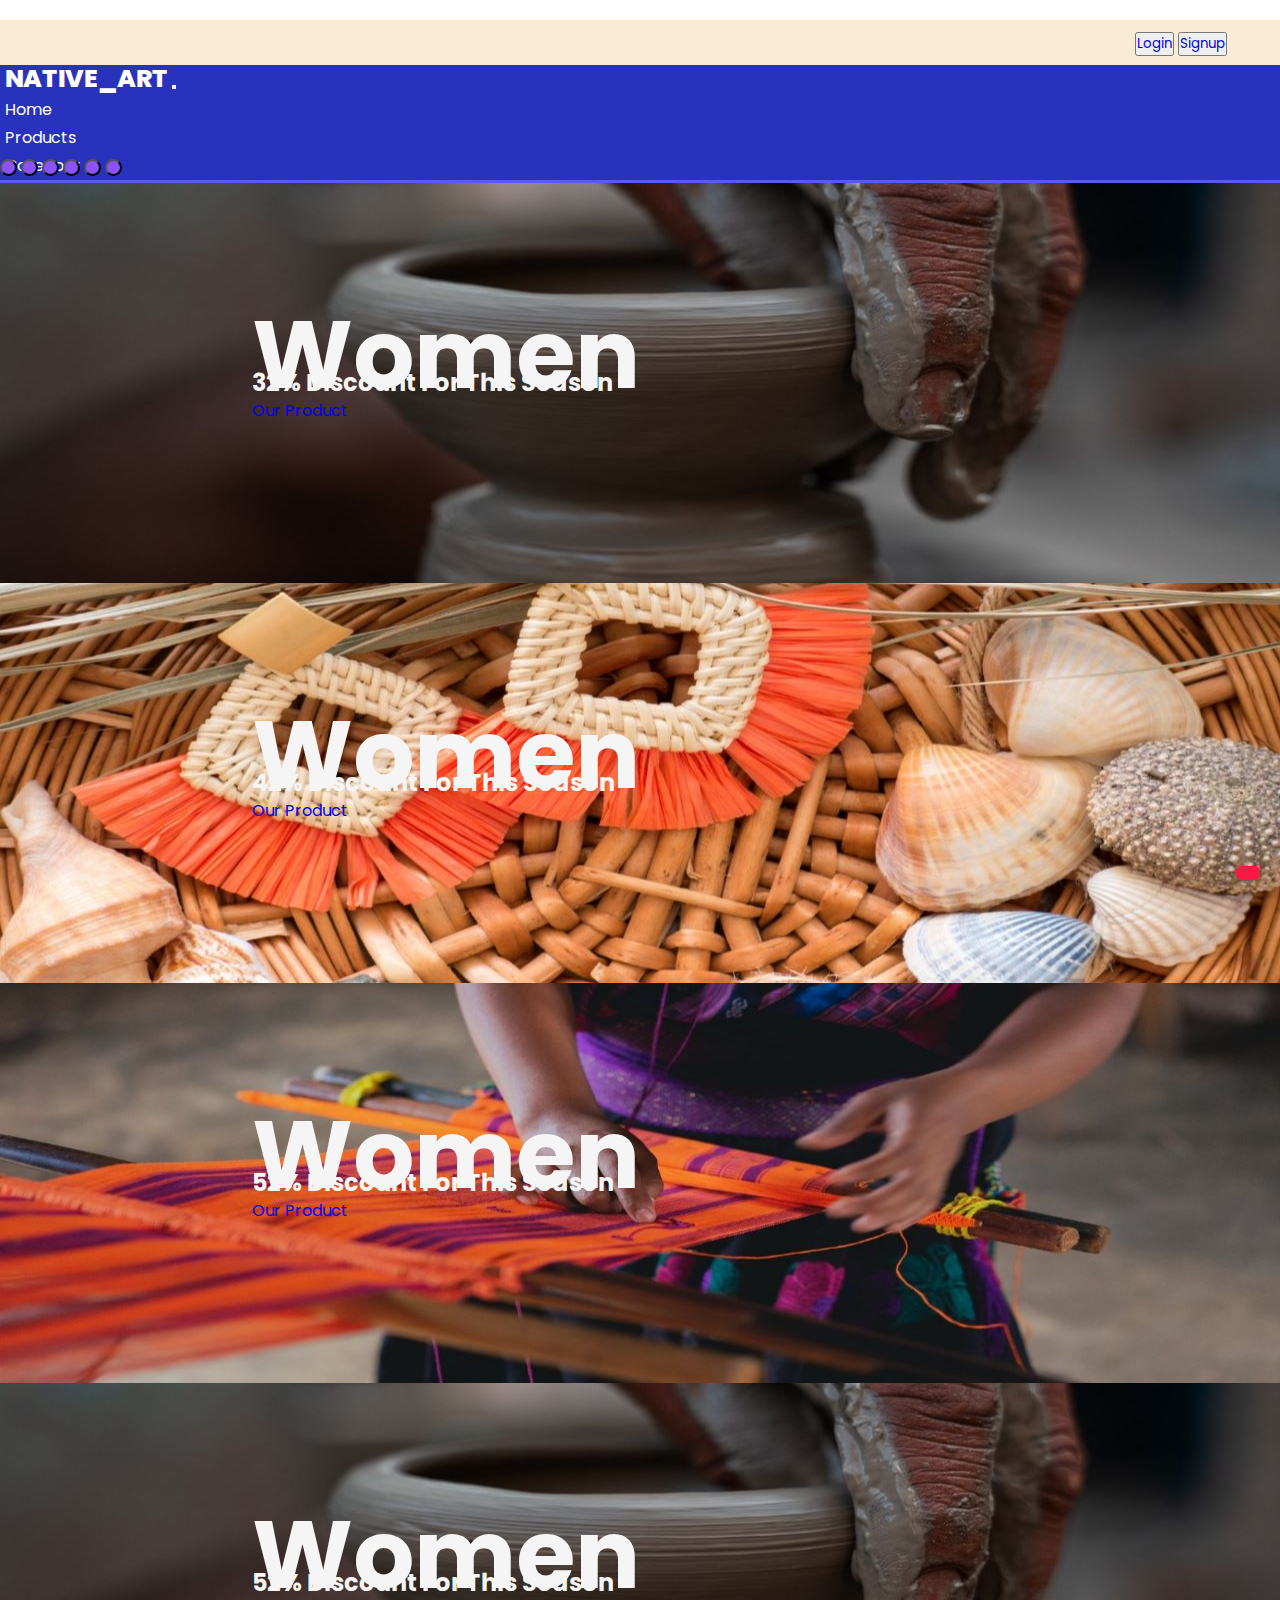
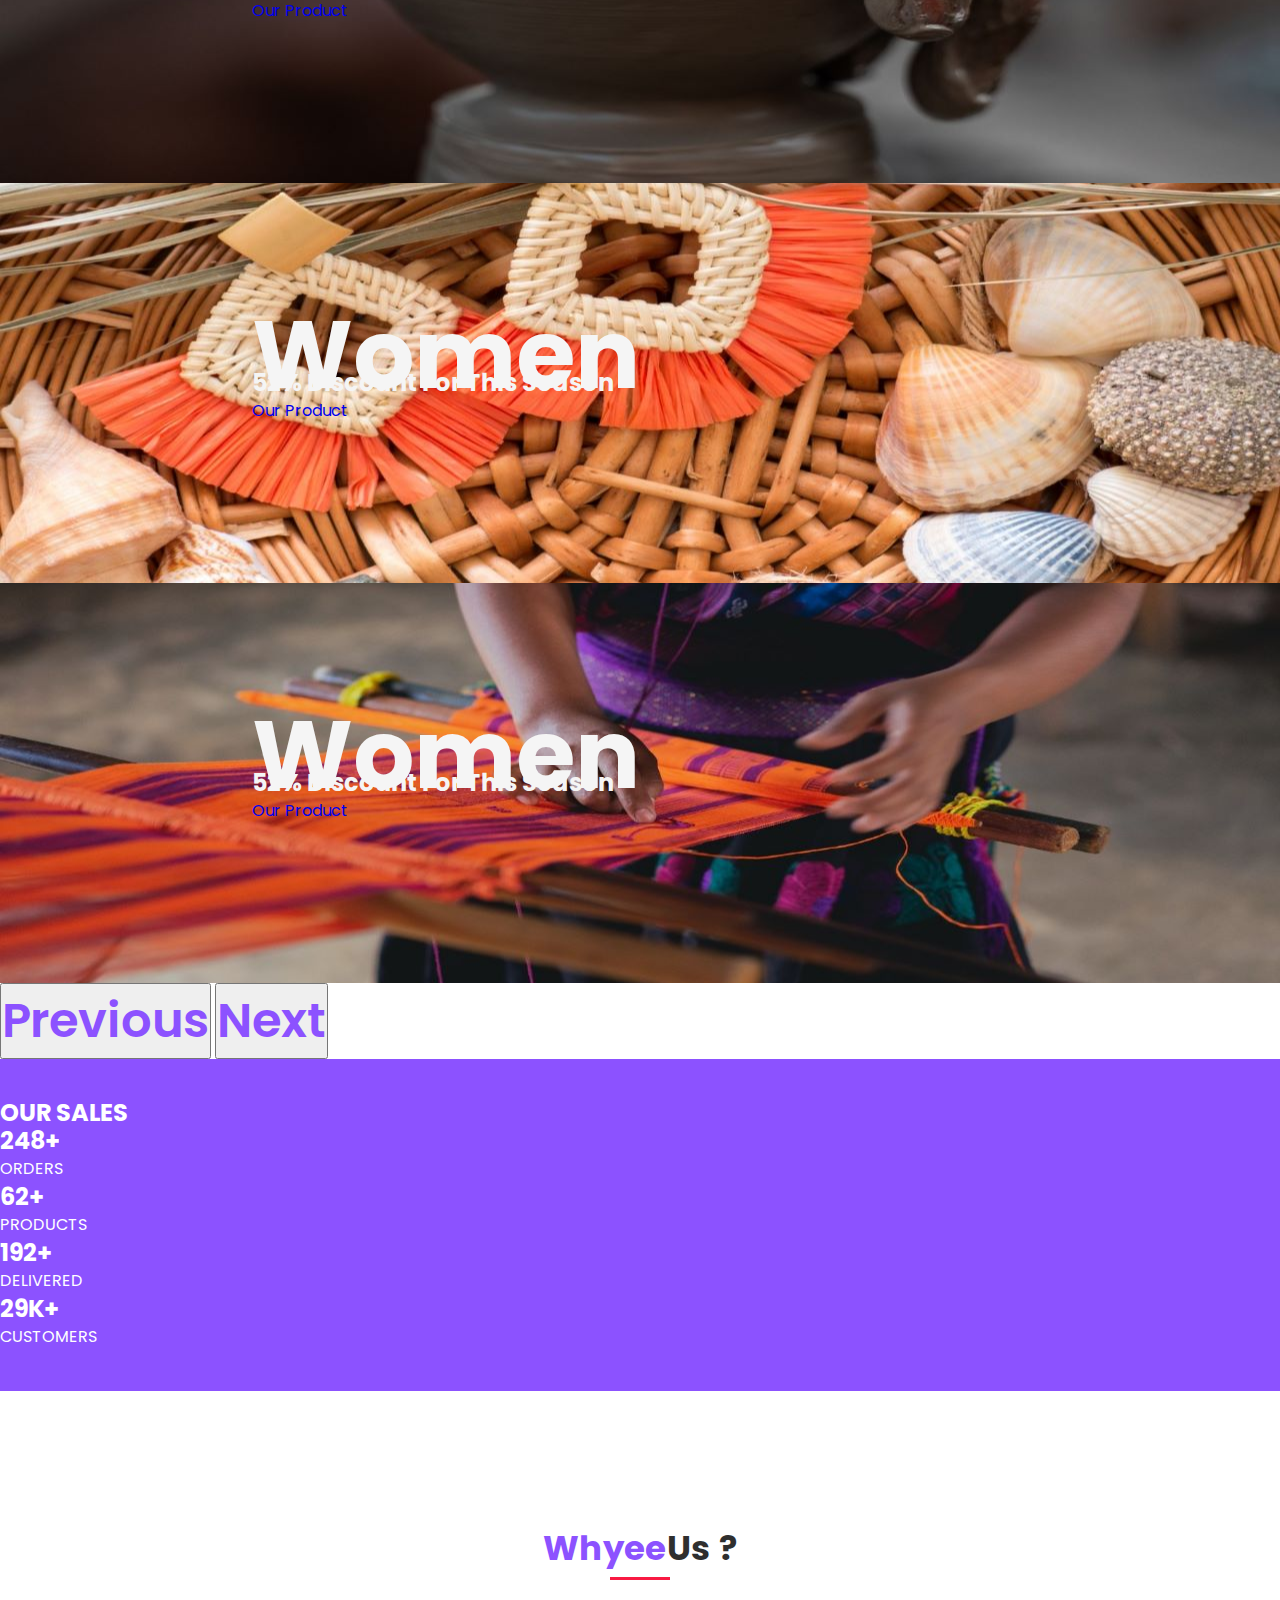
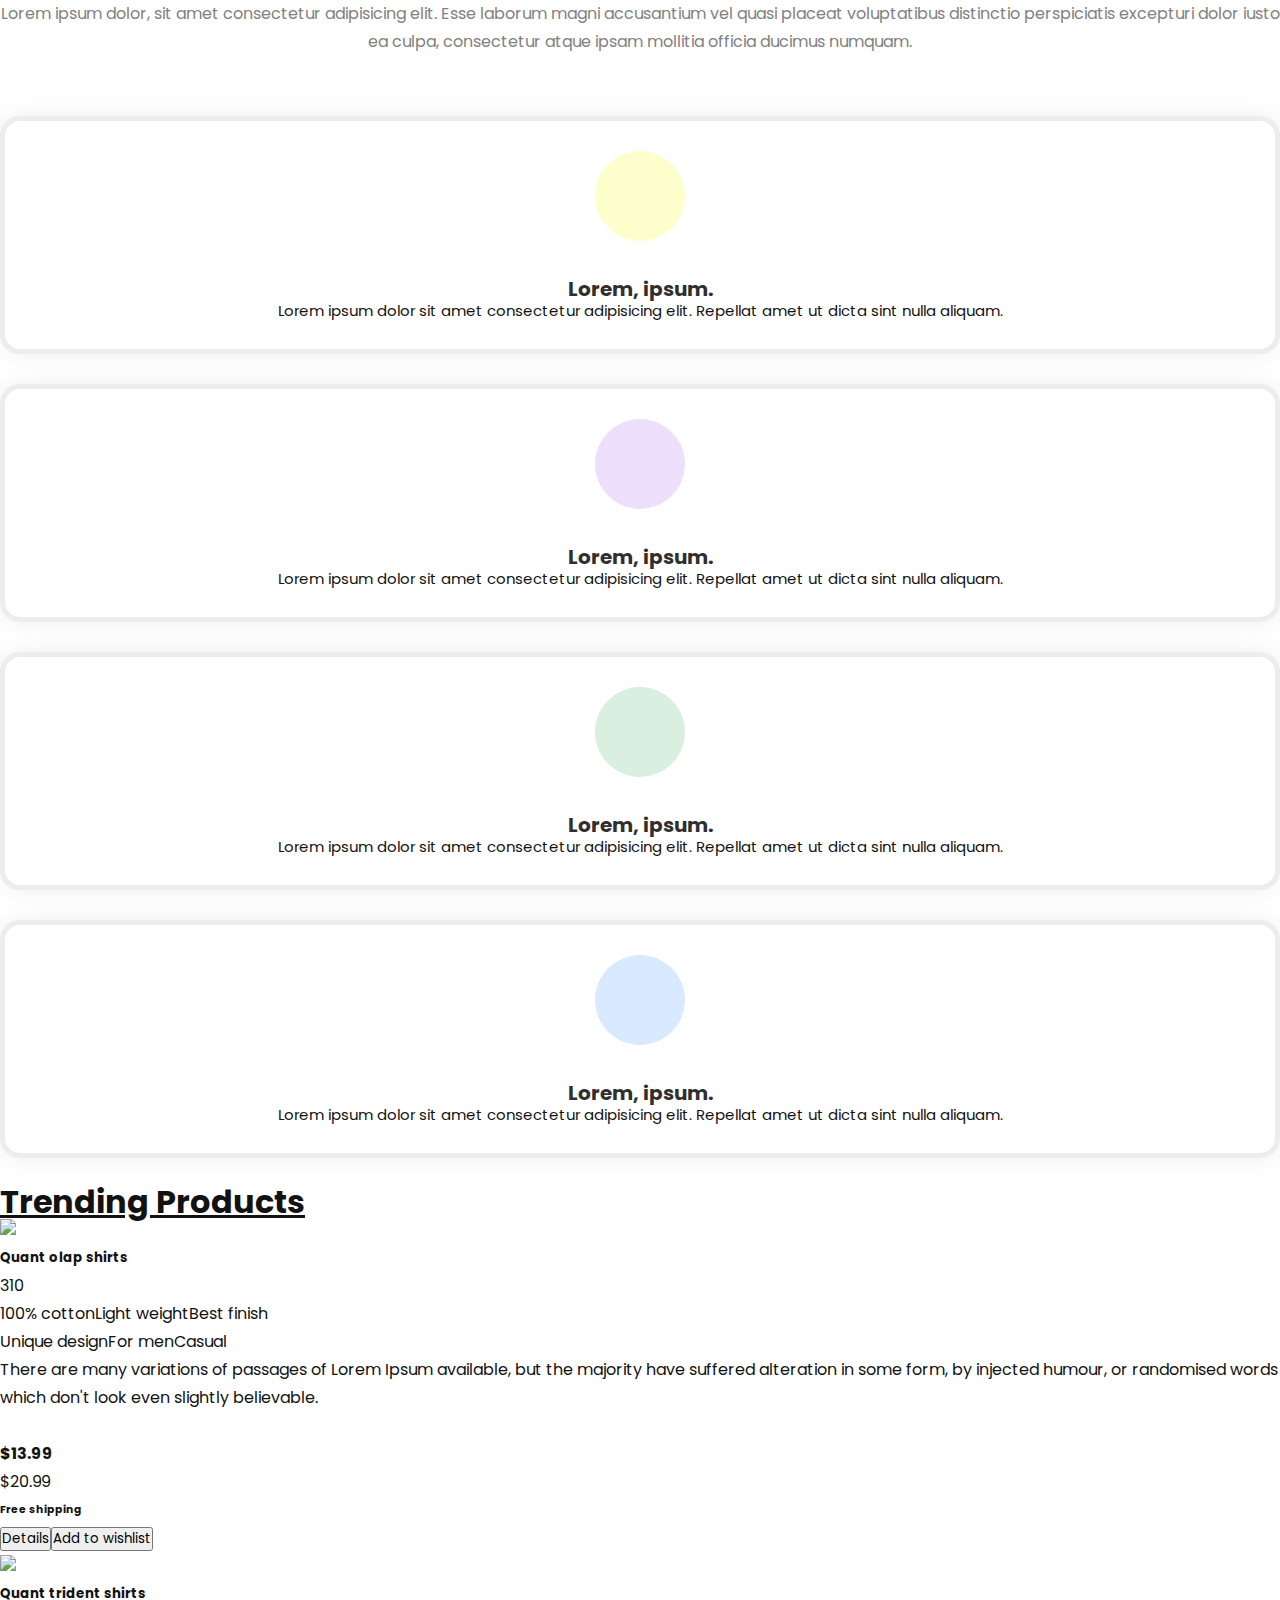
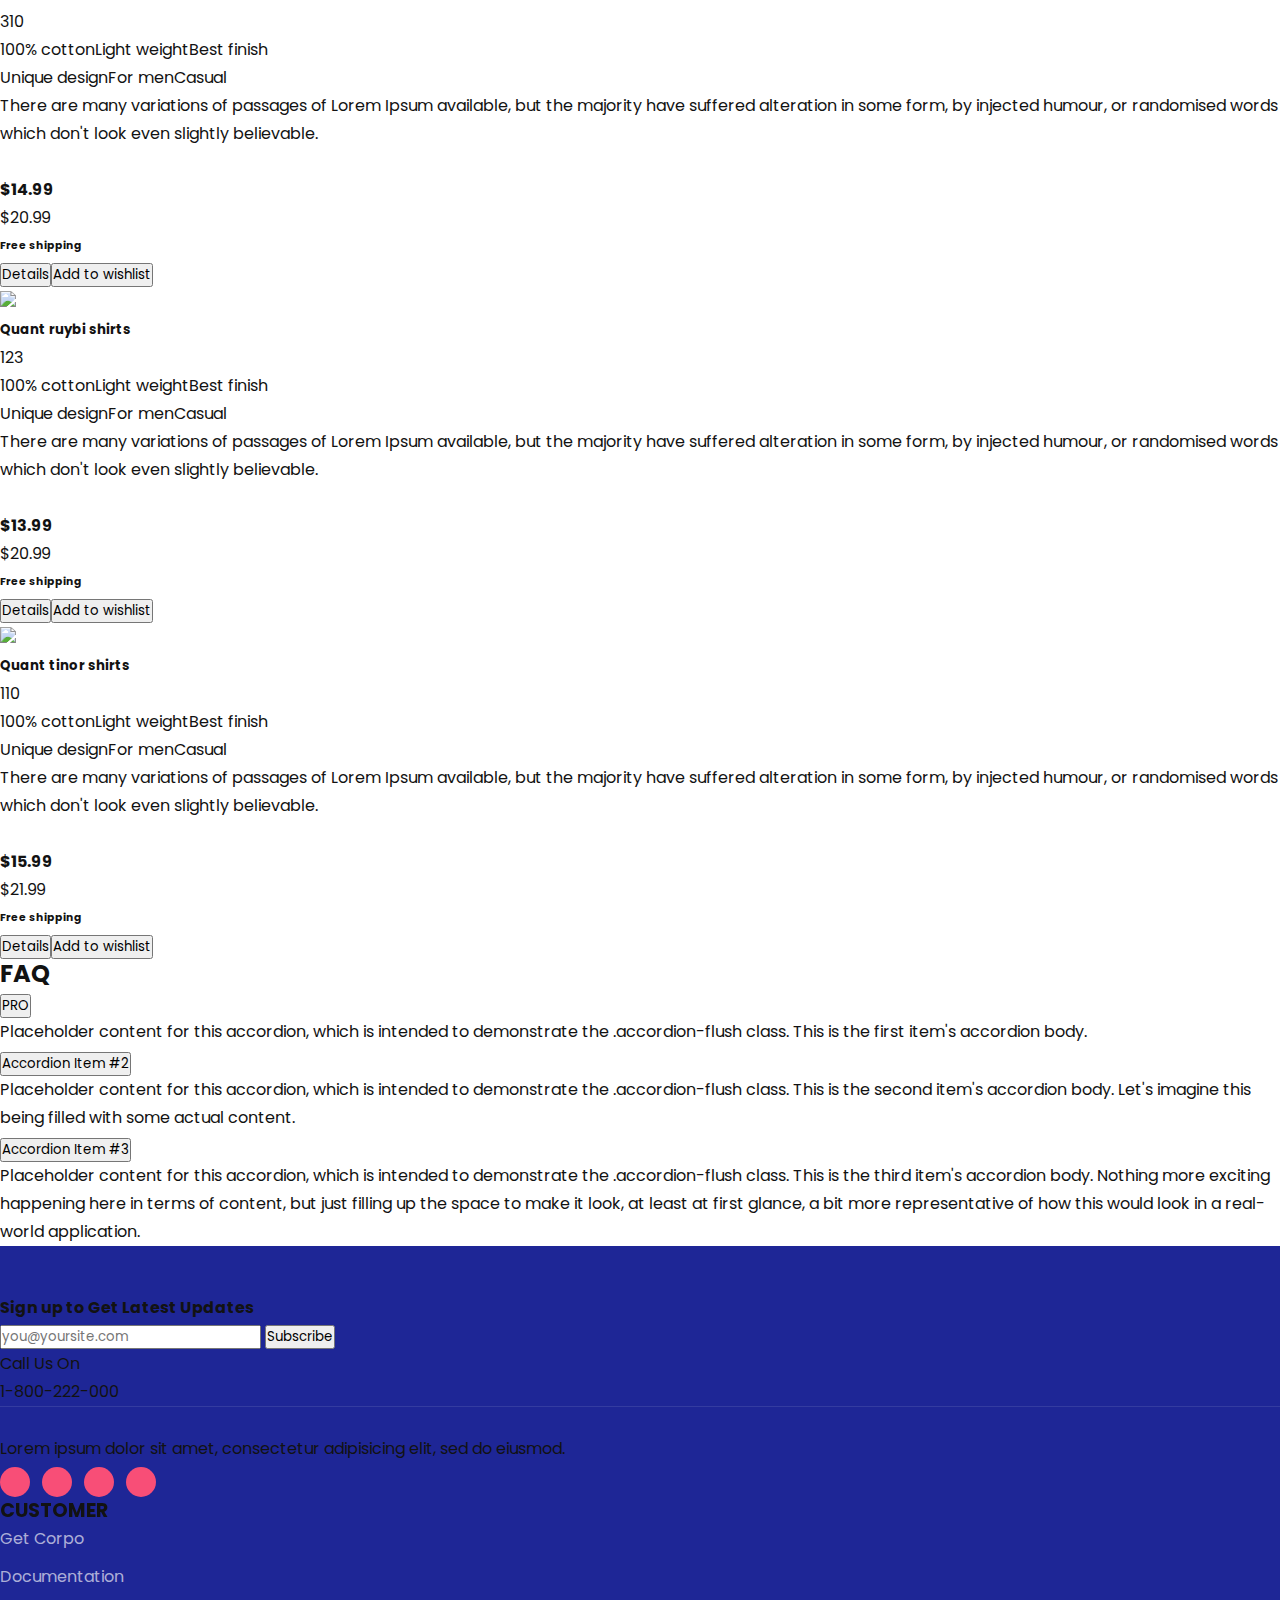
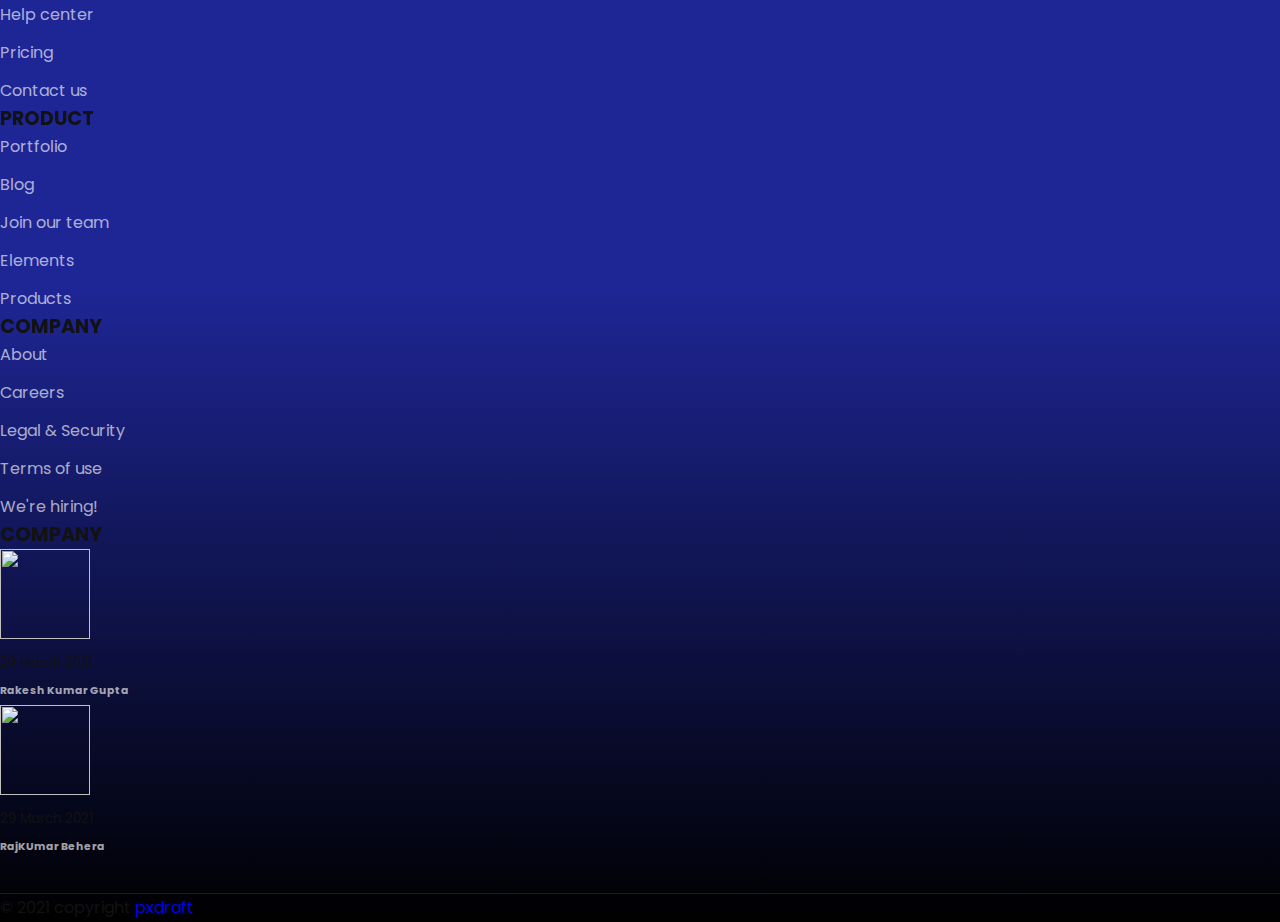
==== indexfirst.htm @ d1c72a9d "fetch data" ====
<!doctype html>
<html lang="en">

<head>
    <title>NATIVE_ART</title>
    <link rel="shortcut icon" href="./cart.png">
    <!-- Required meta tags -->
    <meta charset="utf-8">
    <meta name="viewport" content="width=device-width, initial-scale=1, shrink-to-fit=no">
    <!-- BOOTSTRAP CSS -->
    <link href="https://cdn.jsdelivr.net/npm/bootstrap@5.0.2/dist/css/bootstrap.min.css" rel="stylesheet"
        integrity="sha384-EVSTQN3/azprG1Anm3QDgpJLIm9Nao0Yz1ztcQTwFspd3yD65VohhpuuCOmLASjC" crossorigin="anonymous">


    <!-- My OWN CSS -->
    <link rel="stylesheet" href="./FrontPageStyle/style.css">
    <link rel="stylesheet" href="./FrontPageStyle/footer.css">
    <link rel="stylesheet" href="./rajstyle.css">
    <link rel="stylesheet" href="./responsive.css">

    <!-- FONT AWSOME LINK -->
    <script src="https://kit.fontawesome.com/ef36600fd6.js" crossorigin="anonymous"></script>



    <!-- ############### Fontawesome CDN ################ -->

    <link rel="stylesheet" href="https://cdnjs.cloudflare.com/ajax/libs/font-awesome/6.4.0/css/all.min.css"
        integrity="sha512-iecdLmaskl7CVkqkXNQ/ZH/XLlvWZOJyj7Yy7tcenmpD1ypASozpmT/E0iPtmFIB46ZmdtAc9eNBvH0H/ZpiBw=="
        crossorigin="anonymous" referrerpolicy="no-referrer" />

    <!-- Google Fonts apis -->
    <link rel="preconnect" href="https://fonts.googleapis.com">
    <link rel="preconnect" href="https://fonts.gstatic.com" crossorigin>
    <link href="https://fonts.googleapis.com/css2?family=Poppins:ital,wght@0,200;0,400;0,800;1,100;1,200&display=swap"
        rel="stylesheet">

</head>

<body>
    <!-- HEADER -->
    <header class="fixed-top">
        <!-- TOP NAV -->
        <div class="top-navbar">
            <div class="top-icons">
                <i class="fa-brands fa-twitter"></i>
                <i class="fa-brands fa-facebook"></i>
                <i class="fa-brands fa-instagram"></i>
            </div>
            <div class="other-links">
                <button id=" btn-login " class="btn btn-outline-success btn-sm"><a href="login.html">Login</a></button>
                <button id="btn-signup " class="btn btn-outline-success btn-sm"><a
                        href="signup.html">Signup</a></button>
                <i class="fa-solid fa-user"></i>
                <i class="fa-solid fa-cart-shopping"></i>
            </div>
        </div>
        <!-- TOP NAV -->

        <div class="home-section ">
            <!-- NAV BAR -->
            <nav class="navbar  navbar-expand-lg" id="navbar">
                <div class="container-fluid">
                    <a class="navbar-brand" href="#" id="nlogo"><img src="" alt=""> NATIVE_ART</a>
                    <!-- navbar-toggler  add this class in button-->
                    <button class="navbar-toggler btn btn-outline-info" type="button" data-bs-toggle="collapse"
                        data-bs-target="#navbarSupportedContent" aria-controls="navbarSupportedContent"
                        aria-expanded="false" aria-label="Toggle navigation">
                        <span> <i class="fa-solid fa-bars" style="color:rgb(255, 255, 255)"></i> </span>
                    </button>
                    <div class="collapse navbar-collapse" id="navbarSupportedContent">
                        <ul class="navbar-nav me-auto mb-2 mb-lg-0">
                            <li class="nav-item">
                                <a class="nav-link active" aria-current="page" href="#">Home</a>
                            </li>
                            <li class="nav-item">
                                <a class="nav-link" href="#">Products</a>
                            </li>
                            <li class="nav-item dropdown">
                                <a class="nav-link dropdown-toggle" href="#" id="navbarDropdown" role="button"
                                    data-bs-toggle="dropdown" aria-expanded="false">
                                    Category
                                </a>
                                <ul class="dropdown-menu " aria-labelledby="navbarDropdown"
                                    style="background-color: #5959ff" ;>
                                    <li><a class=" dropdown-item" href="#category">products category1</a></li>
                                    <li><a class=" dropdown-item" href="#">products category</a></li>
                                    <li><a class=" dropdown-item" href="#">products category</a></li>
                                    <li><a class=" dropdown-item" href="#">products category</a></li>
                                    <li><a class=" dropdown-item" href="#">products category</a></li>

                                </ul>

                            <li class="nav-item">
                                <a class="nav-link " aria-current="page" href="#">Contact Us</a>
                            </li>
                            </li>
                            <li class="nav-item">
                                <a class="nav-link " href="#" tabindex="-1">Orders <i class="fa-solid fa-bell"></i></a>
                            </li>
                        </ul>

                        <form id="formbox" class="d-flex me-5">
                            <input id="search-box" class="form-control me-2" type="search" placeholder="Search"
                                aria-label="Search">
                            <button class="search-butt">
                                <i class=" fa-solid fa-magnifying-glass" id="search-icon"></i>
                            </button>
                        </form>
                        <ul class="navbar-nav me-5 mb-2 mb-lg-0">
                            <li class="nav-item"><a href="" class="nav-link"><button class="btn btn-sm
                                        btn-light">Login <i class="fa-solid fa-user"></i></button></a></li>
                            <li class="nav-item"><a class="nav-link" href="">Cart <span><i
                                            class="fa-solid fa-cart-shopping"></i></span></a>


                            </li>

                        </ul>


                    </div>
                </div>
            </nav>

            <!-- NAV BAR END-->
        </div>
    </header>
    <!-- main -->

    <main class="mt-5">
        <!-- RAJKUMAR ADD HERE -->
        <section id="home" class="home overflow-hidden ">
            <div id="carouselExampleIndicators" class="carousel slide mt-5" data-bs-ride="carousel">
                <div class="carousel-indicators">
                    <button type="button" data-bs-target="#carouselExampleIndicators" data-bs-slide-to="0"
                        class="active" aria-current="true" aria-label="Slide 1"></button>
                    <button type="button" data-bs-target="#carouselExampleIndicators" data-bs-slide-to="1"
                        aria-label="Slide 2"></button>
                    <button type="button" data-bs-target="#carouselExampleIndicators" data-bs-slide-to="2"
                        aria-label="Slide 3"></button>
                    <button type="button" data-bs-target="#carouselExampleIndicators" data-bs-slide-to="3"
                        aria-label="Slide 4"></button>
                    <button type="button" data-bs-target="#carouselExampleIndicators" data-bs-slide-to="4"
                        aria-label="Slide 5"></button>
                    <button type="button" data-bs-target="#carouselExampleIndicators" data-bs-slide-to="5"
                        aria-label="Slide 6"></button>
                </div>
                <div class="carousel-inner">
                    <div class="carousel-item active">
                        <div class="home-banner home-banner-1">
                            <div class="home-banner-text">
                                <h1>Women</h1>
                                <h2>32% Discount For This Season</h2>
                                <a href="#" class="btn btn-outline-primary text-upparcase mt-4">Our Product</a>
                            </div>
                        </div>
                    </div>
                    <div class="carousel-item">
                        <div class="home-banner home-banner-2">
                            <div class="home-banner-text">
                                <h1>Women</h1>
                                <h2>42% Discount For This Season</h2>
                                <a href="#" class="btn  btn-outline-primary text-upparcase mt-4">Our Product</a>
                            </div>
                        </div>
                    </div>
                    <div class="carousel-item">
                        <div class="home-banner home-banner-3">
                            <div class="home-banner-text">
                                <h1>Women</h1>
                                <h2>52% Discount For This Season</h2>
                                <a href="#" class="btn btn-outline-primary text-upparcase mt-4">Our Product</a>
                            </div>
                        </div>
                    </div>
                    <div class="carousel-item">
                        <div class="home-banner home-banner-4">
                            <div class="home-banner-text">
                                <h1>Women</h1>
                                <h2>52% Discount For This Season</h2>
                                <a href="#" class="btn btn-outline-primary text-upparcase mt-4">Our Product</a>
                            </div>
                        </div>
                    </div>
                    <div class="carousel-item">
                        <div class="home-banner home-banner-5">
                            <div class="home-banner-text">
                                <h1>Women</h1>
                                <h2>52% Discount For This Season</h2>
                                <a href="#" class="btn btn-outline-primary text-upparcase mt-4">Our Product</a>
                            </div>
                        </div>
                    </div>
                    <div class="carousel-item">
                        <div class="home-banner home-banner-6">
                            <div class="home-banner-text">
                                <h1>Women</h1>
                                <h2>52% Discount For This Season</h2>
                                <a href="#" class="btn btn-outline-primary text-upparcase mt-4">Our Product</a>
                            </div>
                        </div>
                    </div>
                </div>
                <button class="carousel-control-prev" type="button" data-bs-target="#carouselExampleIndicators"
                    data-bs-slide="prev">
                    <span class="carousel-control-prev-icon" aria-hidden="true">
                        <span class="ti-angel-left slider-icon">

                        </span>
                    </span>
                    <span class="visually-hidden">Previous</span>
                </button>
                <button class="carousel-control-next" type="button" data-bs-target="#carouselExampleIndicators"
                    data-bs-slide="next">
                    <span class="carousel-control-next-icon" aria-hidden="true">
                        <span class="ti-angel-right slider-icon">
                        </span>
                        <span class="visually-hidden">Next</span>
                </button>
            </div>



        </section>


        <section id="counter">

            <section class="counter mt-4">
                <div class="container">
                    <div class="row text-center">
                        <h2>Our Sales </h2>
                        <div class="col-md-3 mb-lg-0 mb-md-0 mb-0 col-sm-6">
                            <h2>
                                <span id="count1"></span>+
                            </h2>
                            <p>Orders</p>
                        </div>
                        <div class="col-md-3 mb-lg-0 mb-md-0 mb-0 col-sm-6">
                            <h2>
                                <span id="count2"></span>+
                            </h2>
                            <p>Products</p>
                        </div>
                        <div class="col-md-3 mb-lg-0 mb-md-0 mb-0 col-sm-6">
                            <h2>
                                <span id="count3"></span>+
                            </h2>
                            <p>Delivered</p>
                        </div>
                        <div class="col-md-3 mb-lg-0 mb-md-0 mb-0 col-sm-6">
                            <h2>
                                <span id="count4"></span>K+
                            </h2>
                            <p>Customers</p>
                        </div>
                    </div>
                </div>
            </section>
        </section>

        <section id="book-food">
            <div class="book-food mt-4">
                <div class="container book-food-text">
                    <div class="row text-center">
                        <div class="col-lg-9 col-md-12">
                            <!-- <h2>Lorem ipsum dolor sit amet consectetur, adipisicing elit.</h2> -->
                        </div>
                        <div class="col-lg-3 col-md-12 mt-lg-0 mt-4">
                        </div>
                    </div>
                </div>
            </div>
        </section>

        <section id="service">
            <div class="pt- pb-4">
                <div class="container">
                    <div class="row">
                        <div class="section_head col-sm-12">
                            <h4>Whyee<span>Us ?</span></h4>
                            <p>Lorem ipsum dolor, sit amet consectetur adipisicing elit. Esse laborum magni accusantium
                                vel quasi placeat voluptatibus distinctio perspiciatis excepturi dolor iusto ea culpa,
                                consectetur atque ipsam mollitia officia ducimus numquam.</p>
                        </div>
                        <div class="col-lg-3 col-sm-6">
                            <div class="item">
                                <span class="icon feature_box_col_one">
                                    <i class="fa-solid fa-cart-shopping fa-bounce"></i>
                                </span>
                                <h5>Lorem, ipsum.</h5>
                                <p>Lorem ipsum dolor sit amet consectetur adipisicing elit. Repellat amet ut dicta sint
                                    nulla aliquam.
                                </p>
                            </div>
                        </div>
                        <div class="col-lg-3 col-sm-6">
                            <div class="item">
                                <span class="icon feature_box_col_two">
                                    <i class="fa-solid fa-truck-fast fa-beat-fade"></i>
                                </span>
                                <h5>Lorem, ipsum.</h5>
                                <p>Lorem ipsum dolor sit amet consectetur adipisicing elit. Repellat amet ut dicta sint
                                    nulla aliquam.
                                </p>
                            </div>
                        </div>
                        <div class="col-lg-3 col-sm-6">
                            <div class="item">
                                <span class="icon feature_box_col_three">
                                    <i class="fa-solid fa-wallet fa-beat"></i>
                                </span>
                                <h5>Lorem, ipsum.</h5>
                                <p>Lorem ipsum dolor sit amet consectetur adipisicing elit. Repellat amet ut dicta sint
                                    nulla aliquam.
                                </p>
                            </div>
                        </div>
                        <div class="col-lg-3 col-sm-6">
                            <div class="item">
                                <span class="icon feature_box_col_four">
                                    <i class="fa-solid fa-envelope-circle-check fa-shake"></i>
                                </span>
                                <h5>Lorem, ipsum.</h5>
                                <p>Lorem ipsum dolor sit amet consectetur adipisicing elit. Repellat amet ut dicta sint
                                    nulla aliquam.
                                </p>
                            </div>
                        </div>
                    </div>
                </div>
            </div>
        </section>

        <div class="button" id="scroolup">
            <a href="#home"><i class="fa-solid fa-arrow-up fa-bounce"></i></a>
        </div>




        <!-- TRENDING PRODUCTS START -->
        <div class="container mt-5 mb-5">

            <div class="d-flex justify-content-center row">

                <div class="col-md-10" id="category">
                    <div class="container text-center">
                        <h1 style="text-decoration: underline;">Trending Products</h1>
                    </div>
                    <div class="row p-2 bg-white border rounded">
                        <div class="col-md-3 mt-1"><img class="img-fluid img-responsive rounded product-image"
                                src="./ancient-gd05e0fde5_1280.jpg"></div>
                        <div class="col-md-6 mt-1">
                            <h5>Quant olap shirts</h5>
                            <div class="d-flex flex-row">
                                <div class="ratings mr-2"><i class="fa fa-star"></i><i class="fa fa-star"></i><i
                                        class="fa fa-star"></i><i class="fa fa-star"></i></div><span>310</span>
                            </div>
                            <div class="mt-1 mb-1 spec-1"><span>100% cotton</span><span class="dot"></span><span>Light
                                    weight</span><span class="dot"></span><span>Best finish<br></span></div>
                            <div class="mt-1 mb-1 spec-1"><span>Unique design</span><span class="dot"></span><span>For
                                    men</span><span class="dot"></span><span>Casual<br></span></div>
                            <p class="text-justify text-truncate para mb-0">There are many variations of passages of
                                Lorem Ipsum available, but the majority have suffered alteration in some form, by
                                injected humour, or randomised words which don't look even slightly believable.<br><br>
                            </p>
                        </div>
                        <div class="align-items-center align-content-center col-md-3 border-left mt-1">
                            <div class="d-flex flex-row align-items-center">
                                <h4 class="mr-1">$13.99</h4><span class="strike-text">$20.99</span>
                            </div>
                            <h6 class="text-success">Free shipping</h6>
                            <div class="d-flex flex-column mt-4"><button class="btn btn-primary btn-sm"
                                    type="button">Details</button><button class="btn btn-outline-primary btn-sm mt-2"
                                    type="button">Add to wishlist</button></div>
                        </div>
                    </div>
                    <div class="row p-2 bg-white border rounded mt-2">
                        <div class="col-md-3 mt-1"><img class="img-fluid img-responsive rounded product-image"
                                src="./ancient-gd05e0fde5_1280.jpg"></div>
                        <div class="col-md-6 mt-1">
                            <h5>Quant trident shirts</h5>
                            <div class="d-flex flex-row">
                                <div class="ratings mr-2"><i class="fa fa-star"></i><i class="fa fa-star"></i><i
                                        class="fa fa-star"></i><i class="fa fa-star"></i></div><span>310</span>
                            </div>
                            <div class="mt-1 mb-1 spec-1"><span>100% cotton</span><span class="dot"></span><span>Light
                                    weight</span><span class="dot"></span><span>Best finish<br></span></div>
                            <div class="mt-1 mb-1 spec-1"><span>Unique design</span><span class="dot"></span><span>For
                                    men</span><span class="dot"></span><span>Casual<br></span></div>
                            <p class="text-justify text-truncate para mb-0">There are many variations of passages of
                                Lorem Ipsum available, but the majority have suffered alteration in some form, by
                                injected humour, or randomised words which don't look even slightly believable.<br><br>
                            </p>
                        </div>
                        <div class="align-items-center align-content-center col-md-3 border-left mt-1">
                            <div class="d-flex flex-row align-items-center">
                                <h4 class="mr-1">$14.99</h4><span class="strike-text">$20.99</span>
                            </div>
                            <h6 class="text-success">Free shipping</h6>
                            <div class="d-flex flex-column mt-4"><button class="btn btn-primary btn-sm"
                                    type="button">Details</button><button class="btn btn-outline-primary btn-sm mt-2"
                                    type="button">Add to wishlist</button></div>
                        </div>
                    </div>
                    <div class="row p-2 bg-white border rounded mt-2">
                        <div class="col-md-3 mt-1"><img class="img-fluid img-responsive rounded product-image"
                                src="https://i.imgur.com/Bf4dIaN.jpg"></div>
                        <div class="col-md-6 mt-1">
                            <h5>Quant ruybi shirts</h5>
                            <div class="d-flex flex-row">
                                <div class="ratings mr-2"><i class="fa fa-star"></i><i class="fa fa-star"></i><i
                                        class="fa fa-star"></i><i class="fa fa-star"></i></div><span>123</span>
                            </div>
                            <div class="mt-1 mb-1 spec-1"><span>100% cotton</span><span class="dot"></span><span>Light
                                    weight</span><span class="dot"></span><span>Best finish<br></span></div>
                            <div class="mt-1 mb-1 spec-1"><span>Unique design</span><span class="dot"></span><span>For
                                    men</span><span class="dot"></span><span>Casual<br></span></div>
                            <p class="text-justify text-truncate para mb-0">There are many variations of passages of
                                Lorem Ipsum available, but the majority have suffered alteration in some form, by
                                injected humour, or randomised words which don't look even slightly believable.<br><br>
                            </p>
                        </div>
                        <div class="align-items-center align-content-center col-md-3 border-left mt-1">
                            <div class="d-flex flex-row align-items-center">
                                <h4 class="mr-1">$13.99</h4><span class="strike-text">$20.99</span>
                            </div>
                            <h6 class="text-success">Free shipping</h6>
                            <div class="d-flex flex-column mt-4"><button class="btn btn-primary btn-sm"
                                    type="button">Details</button><button class="btn btn-outline-primary btn-sm mt-2"
                                    type="button">Add to wishlist</button></div>
                        </div>
                    </div>
                    <div class="row p-2 bg-white border rounded mt-2">
                        <div class="col-md-3 mt-1"><img class="img-fluid img-responsive rounded product-image"
                                src="https://i.imgur.com/HO8e9b8.jpg"></div>
                        <div class="col-md-6 mt-1">
                            <h5>Quant tinor shirts</h5>
                            <div class="d-flex flex-row">
                                <div class="ratings mr-2"><i class="fa fa-star"></i><i class="fa fa-star"></i><i
                                        class="fa fa-star"></i><i class="fa fa-star"></i></div><span>110</span>
                            </div>
                            <div class="mt-1 mb-1 spec-1"><span>100% cotton</span><span class="dot"></span><span>Light
                                    weight</span><span class="dot"></span><span>Best finish<br></span></div>
                            <div class="mt-1 mb-1 spec-1"><span>Unique design</span><span class="dot"></span><span>For
                                    men</span><span class="dot"></span><span>Casual<br></span></div>
                            <p class="text-justify text-truncate para mb-0">There are many variations of passages of
                                Lorem Ipsum available, but the majority have suffered alteration in some form, by
                                injected humour, or randomised words which don't look even slightly believable.<br><br>
                            </p>
                        </div>
                        <div class="align-items-center align-content-center col-md-3 border-left mt-1">
                            <div class="d-flex flex-row align-items-center">
                                <h4 class="mr-1">$15.99</h4><span class="strike-text">$21.99</span>
                            </div>
                            <h6 class="text-success">Free shipping</h6>
                            <div class="d-flex flex-column mt-4"><button class="btn btn-primary btn-sm"
                                    type="button">Details</button><button class="btn btn-outline-primary btn-sm mt-2"
                                    type="button">Add to wishlist</button></div>
                        </div>
                    </div>
                </div>
            </div>
        </div>
        <!-- TRENDING PRODUCTS END -->





        <!-- FAQ SECTION -->
        <section id="faq ">
            <h2 class="text-center text-upparcase mt-4">FAQ</h2>
            <div class="container mt-4">
                <div class="accordion accordion-flush" id="accordionFlushExample">
                    <div class="accordion-item">
                        <h2 class="accordion-header" id="flush-headingOne">
                            <button class="accordion-button collapsed" type="button" data-bs-toggle="collapse"
                                data-bs-target="#flush-collapseOne" aria-expanded="false"
                                aria-controls="flush-collapseOne">
                                PRO
                            </button>
                        </h2>
                        <div id="flush-collapseOne" class="accordion-collapse collapse"
                            aria-labelledby="flush-headingOne" data-bs-parent="#accordionFlushExample">
                            <div class="accordion-body">Placeholder content for this accordion, which is intended to
                                demonstrate the
                                <code>.accordion-flush</code> class. This is the first item's accordion body.
                            </div>
                        </div>
                    </div>
                    <div class="accordion-item">
                        <h2 class="accordion-header" id="flush-headingTwo">
                            <button class="accordion-button collapsed" type="button" data-bs-toggle="collapse"
                                data-bs-target="#flush-collapseTwo" aria-expanded="false"
                                aria-controls="flush-collapseTwo">
                                Accordion Item #2
                            </button>
                        </h2>
                        <div id="flush-collapseTwo" class="accordion-collapse collapse"
                            aria-labelledby="flush-headingTwo" data-bs-parent="#accordionFlushExample">
                            <div class="accordion-body">Placeholder content for this accordion, which is intended to
                                demonstrate the
                                <code>.accordion-flush</code> class. This is the second item's accordion body. Let's
                                imagine this being
                                filled with some actual content.
                            </div>
                        </div>
                    </div>
                    <div class="accordion-item">
                        <h2 class="accordion-header" id="flush-headingThree">
                            <button class="accordion-button collapsed" type="button" data-bs-toggle="collapse"
                                data-bs-target="#flush-collapseThree" aria-expanded="false"
                                aria-controls="flush-collapseThree">
                                Accordion Item #3
                            </button>
                        </h2>
                        <div id="flush-collapseThree" class="accordion-collapse collapse"
                            aria-labelledby="flush-headingThree" data-bs-parent="#accordionFlushExample">
                            <div class="accordion-body">Placeholder content for this accordion, which is intended to
                                demonstrate the
                                <code>.accordion-flush</code> class. This is the third item's accordion body. Nothing
                                more exciting
                                happening here in terms of content, but just filling up the space to make it look, at
                                least at first
                                glance, a bit more representative of how this would look in a real-world application.
                            </div>
                        </div>
                    </div>
                </div>
            </div>
        </section>



  

    </main>
    <footer>
        <!-- place footer here -->
        <link rel="stylesheet" href="https://cdnjs.cloudflare.com/ajax/libs/font-awesome/5.13.1/css/all.min.css"
            integrity="sha256-2XFplPlrFClt0bIdPgpz8H7ojnk10H69xRqd9+uTShA=" crossorigin="anonymous" />
        <footer class="bg-dark-gradient footer">
            <div class="footer-top">
                <div class="container">
                    <div class="footer-border-bottom pb-6 mb-5">
                        <div class="row">
                            <div class="col-lg-4 col-xl-3">
                                <h4 class="text-white">
                                    Sign up to Get Latest Updates
                                </h4>
                            </div>
                            <div class="col-lg-4 col-xl-6">
                                <form class="d-flex flex-row mb-2 p-1 bg-white input-group">
                                    <input type="email" class="form-control rounded-0 border-0"
                                        placeholder="you@yoursite.com">
                                    <button class="btn btn-secondary rounded-0 flex-shrink-0"
                                        type="submit">Subscribe</button>
                                </form>
                            </div>
                            <div class="col-lg-4 col-xl-3">
                                <div class="text-lg-end text-white">
                                    <span class="h6">Call Us On</span><br>
                                    <span class="h3">1-800-222-000</span>
                                </div>
                            </div>
                        </div>
                    </div>
                    <div class="row">
                        <div class="col-sm-6 col-lg-3 my-4">
                            <div class="mb-4">
                                <img src="static/img/logo-light.svg" title="" alt="">
                            </div>
                            <div class="text-white mb-4">Lorem ipsum dolor sit amet, consectetur adipisicing elit, sed
                                do eiusmod.</div>
                            <div class="nav footer-socila-icon">
                                <a href="#">
                                    <i class="fab fa-facebook-f"></i>
                                </a>
                                <a href="#">
                                    <i class="fab fa-twitter"></i>
                                </a>
                                <a href="#">
                                    <i class="fab fa-instagram"></i>
                                </a>
                                <a href="#">
                                    <i class="fab fa-linkedin-in"></i>
                                </a>
                            </div>
                        </div>
                        <div class="col-sm-6 col-lg-2 my-4">
                            <h5 class="text-white h6 mb-4">Customer</h5>
                            <ul class="list-unstyled white-link footer-links">
                                <li>
                                    <a href="#">Get Corpo</a>
                                </li>
                                <li>
                                    <a href="#">Documentation</a>
                                </li>
                                <li>
                                    <a href="#">Help center</a>
                                </li>
                                <li>
                                    <a href="#">Pricing</a>
                                </li>
                                <li>
                                    <a href="#">Contact us</a>
                                </li>
                            </ul>
                        </div>
                        <div class="col-sm-6 col-lg-2 my-4">
                            <h5 class="text-white h6 mb-4">Product</h5>
                            <ul class="list-unstyled white-link footer-links">
                                <li>
                                    <a href="#">Portfolio</a>
                                </li>
                                <li>
                                    <a href="#">Blog</a>
                                </li>
                                <li>
                                    <a href="#">Join our team</a>
                                </li>
                                <li>
                                    <a href="#">Elements</a>
                                </li>
                                <li>
                                    <a href="#">Products</a>
                                </li>
                            </ul>
                        </div>
                        <div class="col-sm-6 col-lg-2 my-4">
                            <h5 class="text-white h6 mb-4">Company</h5>
                            <ul class="list-unstyled white-link footer-links">
                                <li>
                                    <a href="#">About</a>
                                </li>
                                <li>
                                    <a href="#">Careers</a>
                                </li>
                                <li>
                                    <a href="#">Legal &amp; Security</a>
                                </li>
                                <li>
                                    <a href="#">Terms of use</a>
                                </li>
                                <li>
                                    <a href="#">We're hiring!</a>
                                </li>
                            </ul>
                        </div>
                        <div class="col-sm-6 col-lg-3 my-4">
                            <h5 class="text-white h6 mb-4">Company</h5>
                            <div class="white-link">
                                <div class="d-flex pb-3">
                                    <div class="avatar avatar-lg rounded">
                                        <img class="rounded-circle"
                                            src="https://bootdey.com/img/Content/avatar/avatar1.png" title="" alt="">
                                    </div>
                                    <div class="col ps-3">
                                        <small class="text-white-65">29 March 2021</small>
                                        <h6 class="font-w-500 h6 m-0"><a class="text-white" href="#">Rakesh Kumar
                                                Gupta</a></h6>
                                    </div>
                                </div>
                                <div class="d-flex">
                                    <div class="avatar avatar-lg rounded">
                                        <img class="rounded-circle"
                                            src="https://bootdey.com/img/Content/avatar/avatar2.png" title="" alt="">
                                    </div>
                                    <div class="col ps-3">
                                        <small class="text-white-65">29 March 2021</small>
                                        <h6 class="font-w-500 h6 m-0"><a class="text-white" href="#">RajKUmar Behera</a>
                                        </h6>
                                    </div>
                                </div>
                            </div>
                        </div>
                    </div>
                </div>
            </div>
            <div class="footer-bottom footer-border-top light py-3">
                <div class="container text-center">
                    <p class="m-0">© 2021 copyright <a href="#" class="text-reset">pxdraft</a></p>
                </div>
            </div>
        </footer>
    </footer>
    <!-- Bootstrap JavaScript Libraries -->
    <script src="https://cdn.jsdelivr.net/npm/@popperjs/core@2.9.2/dist/umd/popper.min.js"
        integrity="sha384-IQsoLXl5PILFhosVNubq5LC7Qb9DXgDA9i+tQ8Zj3iwWAwPtgFTxbJ8NT4GN1R8p"
        crossorigin="anonymous"></script>
    <script src="https://cdn.jsdelivr.net/npm/bootstrap@5.0.2/dist/js/bootstrap.min.js"
        integrity="sha384-cVKIPhGWiC2Al4u+LWgxfKTRIcfu0JTxR+EQDz/bgldoEyl4H0zUF0QKbrJ0EcQF"
        crossorigin="anonymous"></script>
    <script src="main.js"></script>

</body>

</html>
---- FrontPageStyle/style.css ----
* {
  font-family: "Poppins", sans-serif;
  margin: 0;
  padding: 0;
  box-sizing: border-box;
}
/* top navigation */
.top-navbar {
  width: 100%;
  height: 5vh;
  background-color: antiquewhite;
  display: flex;
  align-items: center;
  text-align: center;
  justify-content: space-between;
}
.top-icons {
  margin-left: 45px;
}
.top-icons i {
  font-size: 20px;
  color: rgb(19, 3, 169);
  margin-left: 10px;
  cursor: pointer;
}

.other-links {
  margin-right: 33px;
}

.other-links i {
  font-size: 20px;
  color: rgb(19, 3, 169);
  margin-left: 10px;
  cursor: pointer;
}
btn-outline-success {
  color: aliceblue;
}
@media screen and (max-width: 500px) {
  .top-icons {
    margin-left: 30px;
  }

  .top-icons i {
    font-size: 15px;
  }
}
.other-links i {
  font-size: 15px;
}
@media screen and (max-width: 350px) {
  .top-icons {
    margin-left: 10px;
  }

  .top-icons i {
    font-size: 10px;
  }
  .other-links i {
    font-size: 10px;
  }
  button {
    height: 3vh;
    font-size: 5px;
  }
}

/* home section */
.home-section {
  width: 100%;
  height: 10vh;
  background-color: #a9a9a926;
}
#nlogo {
  font-size: 25px;
  font-family: "Poppins", sans-serif;
  font-weight: 800;
  color: white;
}

#navbar {
  /* background-color: #4747dd; */
  background: linear-gradient(180deg, #2832bd 90%, rgb(235, 218, 218) 100%)
    repeat-x !important;
  font-size: 16px;
}
#navbar .nav-link {
  color: white;
  margin-left: 5px;
  transition: 0.5s ease;
}
#navbar .nav-link:hover {
  color: rgb(0, 0, 0);
  border-radius: 5px;
}

.dropdown li a {
  color: white;
}

#search-btn {
  color: white;
}
/* #search-icon {
  font-size: 20px;
  margin-top: 8px;
  color: white;
} */
.search-butt {
  background-color: #ffffff;
  border: none;
  position: relative;
  margin-right: 15px;
}
#search-box {
  border-radius: 25px;
}

/* form box */
#formbox {
  background-color: rgb(255, 255, 255);
  width: 380px;
  border-radius: 25px;
}
#formbox input {
  border: none;
  border-radius: 25px;
  outline: none;
}

#formbox input:focus {
  background-color: rgb(246, 242, 242);

  box-shadow: none;
}

/* Cards Tops */
#top-cards {
  margin-top: 10px;
}
#top-cards button {
  transition: 0.5s ease;
  transform: scale(0.8);
}
---- FrontPageStyle/footer.css ----
body {
    margin-top: 20px;
}

.footer .footer-socila-icon a {
    width: 30px;
    height: 30px;
    display: inline-flex;
    align-items: center;
    justify-content: center;
    background: #F84E77;
    color: #ffffff;
    border-radius: 50%;
    margin-right: 8px;
    font-size: 15px;
}

.footer .footer-socila-icon a:hover {
    background: #1baaa0;
}

.footer .footer-links {
    margin: 0;
}

.footer .footer-links li+li {
    padding-top: 10px;
}

.footer .footer-links li a {
    position: relative;
}

.footer .footer-links li a:after {
    content: "";
    position: absolute;
    width: 0px;
    left: auto;
    right: 0;
    bottom: 0;
    height: 1px;
    transition: ease all 0.35s;
    background: #F84E77;
}

.footer .footer-links li a:hover:after {
    width: 100%;
    left: 0;
    right: auto;
}

.footer .footer-top {
    padding-top: 1rem;
    padding-bottom: 1rem;
}

.footer .footer-top h5,
.footer .footer-top .h5 {
    position: relative;
    font-size: 1.2rem;
    text-transform: uppercase;
}

@media (min-width: 768px) {
    .footer .footer-top {
        padding-top: 2rem;
        padding-bottom: 1rem;
    }
}

@media (min-width: 992px) {
    .footer .footer-top {
        padding-top: 3rem;
        padding-bottom: 2rem;
    }
}

.footer .footer-border-top {
    border-top: 1px solid rgba(255, 255, 255, 0.1);
}

.footer .footer-border-top.dark {
    border-top: 1px solid rgba(16, 16, 16, 0.1);
}

.footer .footer-border-bottom {
    border-bottom: 1px solid rgba(255, 255, 255, 0.1);
}

.footer .footer-border-bottom.dark {
    border-bottom: 1px solid rgba(16, 16, 16, 0.1);
}

.bg-dark-gradient {
    background: linear-gradient( 180deg, #1e2696 50%, black 100%) repeat-x !important;
}

.white-link a {
    color: rgba(255, 255, 255, 0.65);
}

a {
    text-decoration: none
}

.avatar-lg img {
   width:90px;
   height:90px;
}
---- rajstyle.css ----
@import url("https://fonts.googleapis.com/css2?family=Poppins:wght@300;400;500;600;700;800;900&display=swap");
* {
  margin: 0;
  padding: 0;
}
html {
  scroll-behavior: smooth;
}
:root {
  /* ##### background-color  Variables ##### */
  --bg-color: #8c52ff;
  --bg-white: #fff;
  --bg-light-white: #f5f5f5;

  /* ##### Text-color  Variables ##### */
  --primary-font: "Poppins", sans-serif;
  --text-white: #fff;
  --text-black: #121212;
  --text-danger: #8c52ff;
  --text-gray: #aaa;
  --text-dark-gray: #777;
}

/* ##### Scroll Bar Design ##### */
/* ::-webkit-scrollbar{
  width: 15px;
  height: 15px;
 }
 ::-webkit-scrollbar-thumb{
  background: var(--bg-color);
 } */

.top-navbar {
  width: 100%;
  height: 5vh;
  background-color: antiquewhite;
  display: flex;
  align-items: center;
  text-align: center;
  justify-content: space-between;
}
.top-icons {
  margin-left: 45px;
}
.top-icons i {
  font-size: 20px;
  color: rgb(19, 3, 169);
  margin-left: 10px;
  cursor: pointer;
}

.other-links {
  margin-right: 33px;
}

.other-links i {
  font-size: 20px;
  color: rgb(19, 3, 169);
  margin-left: 10px;
  cursor: pointer;
}
btn-outline-success {
  color: aliceblue;
}
@media screen and (max-width: 500px) {
  .top-icons {
    margin-left: 30px;
  }

  .top-icons i {
    font-size: 15px;
  }
}
.other-links i {
  font-size: 15px;
}
@media screen and (max-width: 350px) {
  .top-icons {
    margin-left: 10px;
  }

  .top-icons i {
    font-size: 10px;
  }
  .other-links i {
    font-size: 10px;
  }
  button {
    height: 3vh;
    font-size: 5px;
  }
}

body {
  font-family: var(--primary-font);
  font-size: 1rem;
  font-weight: 400;
  line-height: 1.75rem;
  color: var(--text-black);
  overflow-x: hidden;
}

/* ##### Custom CSS Start ##### */
a,
a:hover {
  text-decoration: none;
}
p {
  margin: 0;
}
.btn-danger {
  background: var(--bg-color);
  border-color: var(--bg-color);
  padding: 0.8rem 1.5rem;
  font-size: 1rem;
  font-weight: 500;
}
.btn-danger:hover {
  color: var(--text-danger);
  border-color: var(--bg-color);
  background: transparent;
}
/* ##### Home CSS Start ##### */
.home .home-banner-1,
.home .home-banner-2,
.home .home-banner-3,
.home .home-banner-4,
.home .home-banner-5,
.home .home-banner-6 {
  background-repeat: no-repeat;
  background-size: cover;
  background-position: 90% center;
  min-height: 400px;
  position: relative;
}
.home .home-banner-1 {
  background-image: url(slide1.jpg);
}
.home .home-banner-2 {
  background-image: url(slide2.jpg);
}
.home .home-banner-3 {
  background-image: url(slide3.jpg);
}
.home .home-banner-4 {
  background-image: url(slide1.jpg);
}
.home .home-banner-5 {
  background-image: url(slide2.jpg);
}
.home .home-banner-6 {
  background-image: url(slide3.jpg);
}
.home .home-banner .home-banner-text {
  position: absolute;
  left: 50%;
  top: 50%;
  transform: translate(-100%, -50%);
  color: var(--bg-light-white);
}
.home .home-banner .home-banner-text h1 {
  font-size: 6rem;
}
.home .carousel-indicators [data-bs-target] {
  background-color: var(--bg-color);
  border-radius: 50%;
  width: 17px;
  height: 17px;
}
.home .carousel-control-next,
.home .carousel-control-prev {
  /* background: transparent; */
  font-size: 3rem;
  font-weight: 600;
  color: var(--text-danger);
}
.counter {
  background-color: var(--bg-color);
  padding: 2.5rem 0;
}
.counter p {
  color: #ffffff;
  text-transform: uppercase;
}
.counter h2 {
  color: #ffffff;
  text-transform: uppercase;
}

/* Paralex */
.book-food {
  width: 100%;
  background: url(paralax.jpg);
  background-size: cover;
  background-attachment: fixed;
  background-position: 0 71.9125px;
  padding: 4.375rem 0;
}
#service span {
  display: inline-block;
  text-decoration: none;
  color: inherit;
}
#service .section_head {
  margin-bottom: 60px;
}
#service .section_head h4 {
  position: relative;
  padding: 0;
  color: var(--bg-color);
  line-height: 1;
  letter-spacing: 0.3px;
  font-size: 34px;
  font-weight: 700;
  text-align: center;
  text-transform: none;
  margin-bottom: 30px;
}
#service .section_head h4::before {   
  content: "";
  width: 60px;
  height: 3px;
  background: #f91942;
  position: absolute;
  bottom: -10px;
  left: 0;
  right: 0;
  margin: 0 auto;
}
#service .section_head h4 span {
  font-weight: 700;
  padding-bottom: 5px;
  color: #2f2f2f;
}
#service .section_head p {
  color: #818181;
  font-size: 16px;
  line-height: 28px;
  text-align: center;
}
.item {
  background: #fff;
  text-align: center;
  padding: 30px 25px;
  box-shadow: 0 0 25px rgba(0, 0, 0, 0.07);
  border-radius: 20px;
  margin-bottom: 30px;
  border: 5px solid rgba(0, 0, 0, 0.07);
  -webkit-transition: all 0.5s ease 0s;
  transition: all 0.5s ease 0s;
}
.item:hover {
  background: #f91942;
  box-shadow: 0 8px 20px 0 rgba(0, 0, 0, 0.2);
  -webkit-transition: all 0.5s ease 0s;
  transition: all 0.5s ease 0s;
}
.item:hover .item,
.item:hover span.icon {
  background: #fff;
  border-radius: 10px;
  -webkit-transition: all 0.5s ease 0s;
  transition: all 0.5s ease 0s;
}
.item:hover h5,
.item:hover p {
  color: #fff;
  -webkit-transition: all 0.5s ease 0s;
  transition: all 0.5s ease 0s;
}
.item .icon {
  font-size: 40px;
  margin-bottom: 25px;
  color: #f91942;
  width: 90px;
  height: 90px;
  line-height: 96px;
  border-radius: 50px;
}
.item .feature_box_col_one {
  background: rgba(247, 298, 5, 0.2);
  color: #f91942;
}
.item .feature_box_col_two {
  background: rgba(146, 39, 255, 0.15);
  color: #f91942;
}
.item .feature_box_col_three {
  background: rgba(0, 147, 38, 0.15);
  color: #f91942;
}
.item .feature_box_col_four {
  background: rgba(0, 108, 255, 0.15);
  color: #f91942;
}
.item p {
  font-size: 15px;
  line-height: 16px;
}
.item h5 {
  font-size: 20px;
  color: #2f2f2f;
}
.button a {
  position: fixed;
  bottom: 1.25rem;
  right: 1.25rem;
  color: #fff;
  background-color: #f91942;
  padding: 0.438rem 0.75rem;
  border-radius: 0.357rem;
  -webkit-border-radius: 0.357rem;
  -moz-border-radius: 0.357rem;
  -ms-border-radius: 0.357rem;
  -o-border-radius: 0.357rem;
  font-size: 1.125rem;
  box-shadow: rgba(0, 0, 0, 0.15);
}
---- responsive.css ----
@media (max-width:1030px){
    /* ##### Home CSS ##### */
    
        .home .home-banner-1,.home .home-banner-2,.home .home-banner-3,.home .home-banner-4,.home .home-banner-5,.home .home-banner-6{
            background-position: 65% center;
            min-height:550px;
        }
        .home .home-banner .home-banner-text{
            transform: translate(-80%, -50%);
        }
    }
    
    /* ##### Ipad Screen ##### */
    @media (max-width:991px){
            /* ##### Home CSS ##### */
        .home .home-banner .home-banner-text{
            transform: translate(-66%, -50%);
    
        }
            /* ##### Offer CSS ##### */
    
        .offers .offer-box .offer-info .heading-bigger{
            font-size: 1.8rem;
        }
    
    
    }
    
    /* ##### Mobile Screen ##### */
    @media (max-width:767px){
    
    /* ##### Home CSS ##### */
    .home .home-banner-1,.home .home-banner-2,.home .home-banner-3,.home .home-banner-4,.home .home-banner-5,.home .home-banner-6{
        background-position: 50% center;
        min-height:450px;
    }
    .home .home-banner .home-banner-text{
        text-align: center;
        width: 100%;
        transform: translate(-50%, -50%);
    }
    .home .home-banner .home-banner-text h1{
    font-size: 3rem;
    }
    .home .home-banner .home-banner-text h2{
    font-size: 1.2rem;
    }
    .home .home-banner .home-banner-text .btn-danger{
        padding: 0.5rem 1.5rem;
    }
    .home .slider-icon{
        font-size: 2rem;
    }
    
    
    
    
    }
    
    /* ##### Small Screen ##### */
    @media (max-width:330px){
    
    /* ##### Home CSS ##### */
    .home .home-banner .home-banner-text h2{
        font-size: 1rem;
    }
    
    
    }
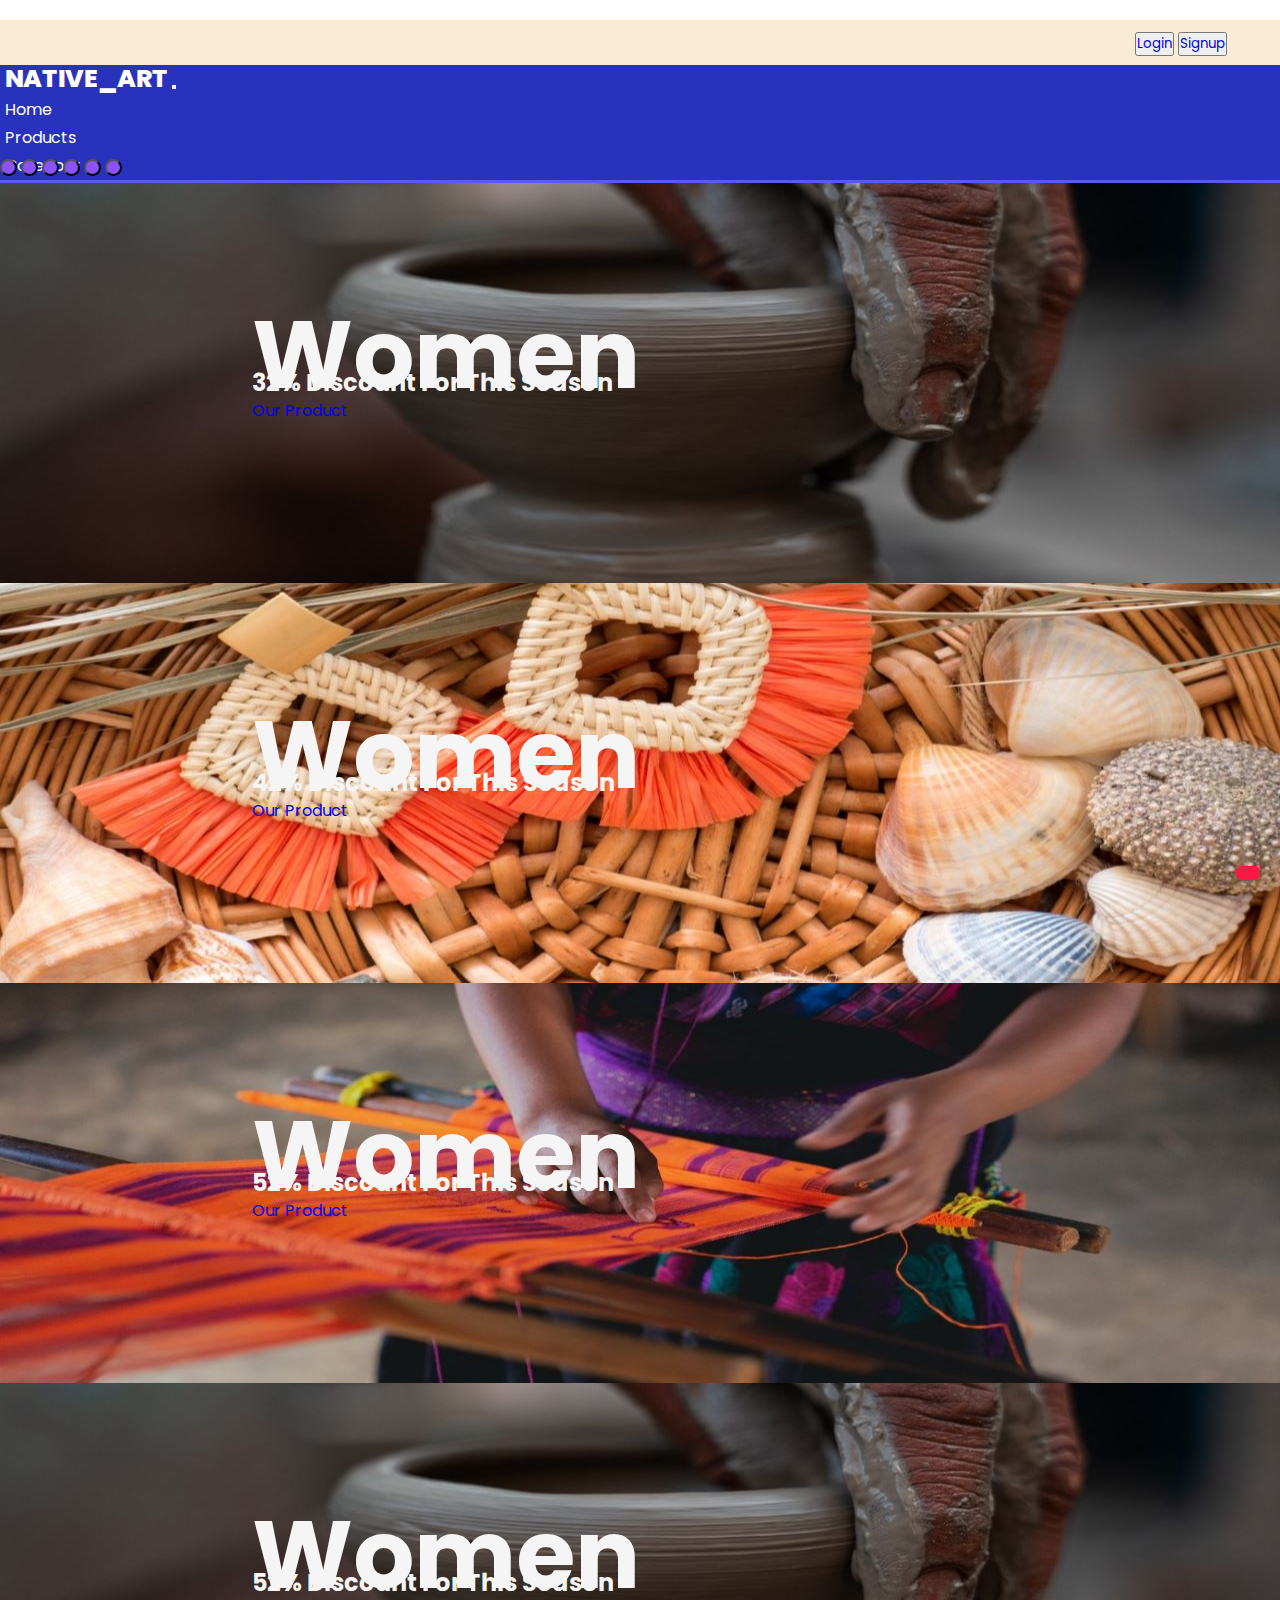
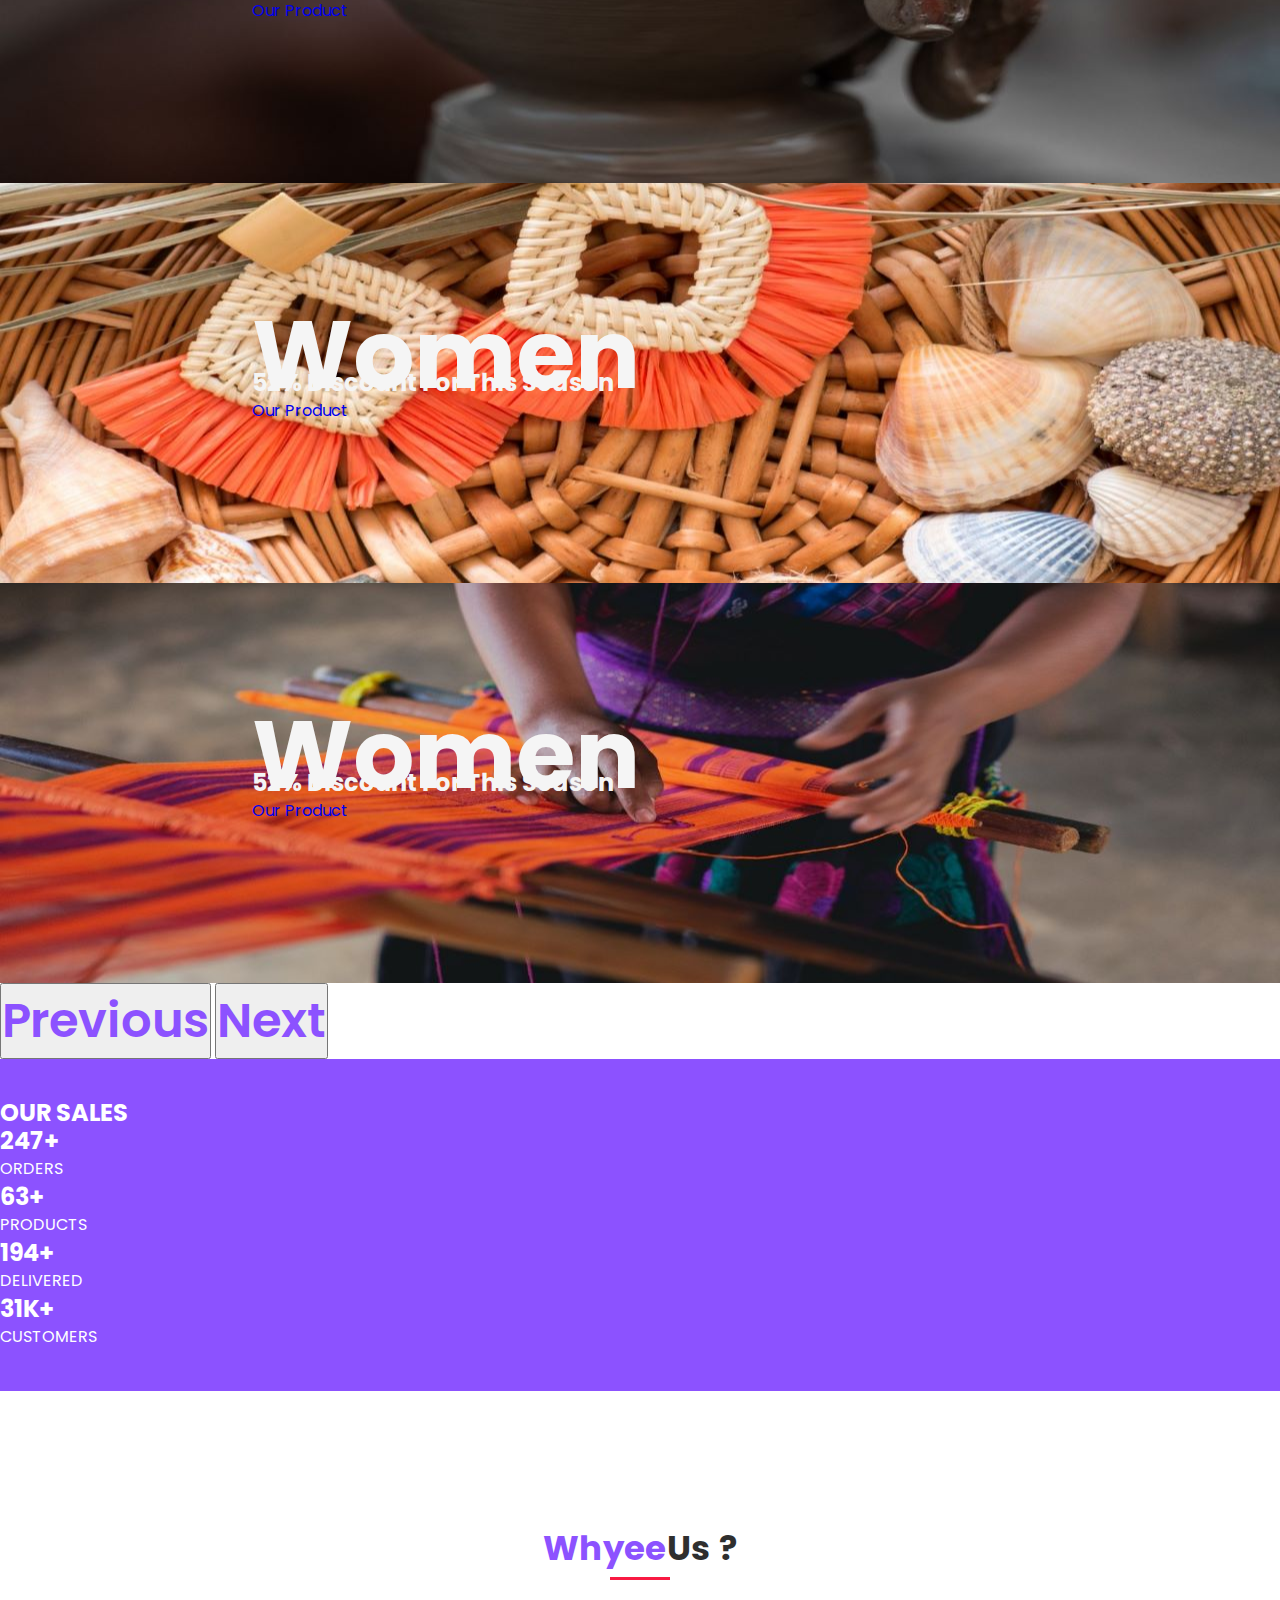
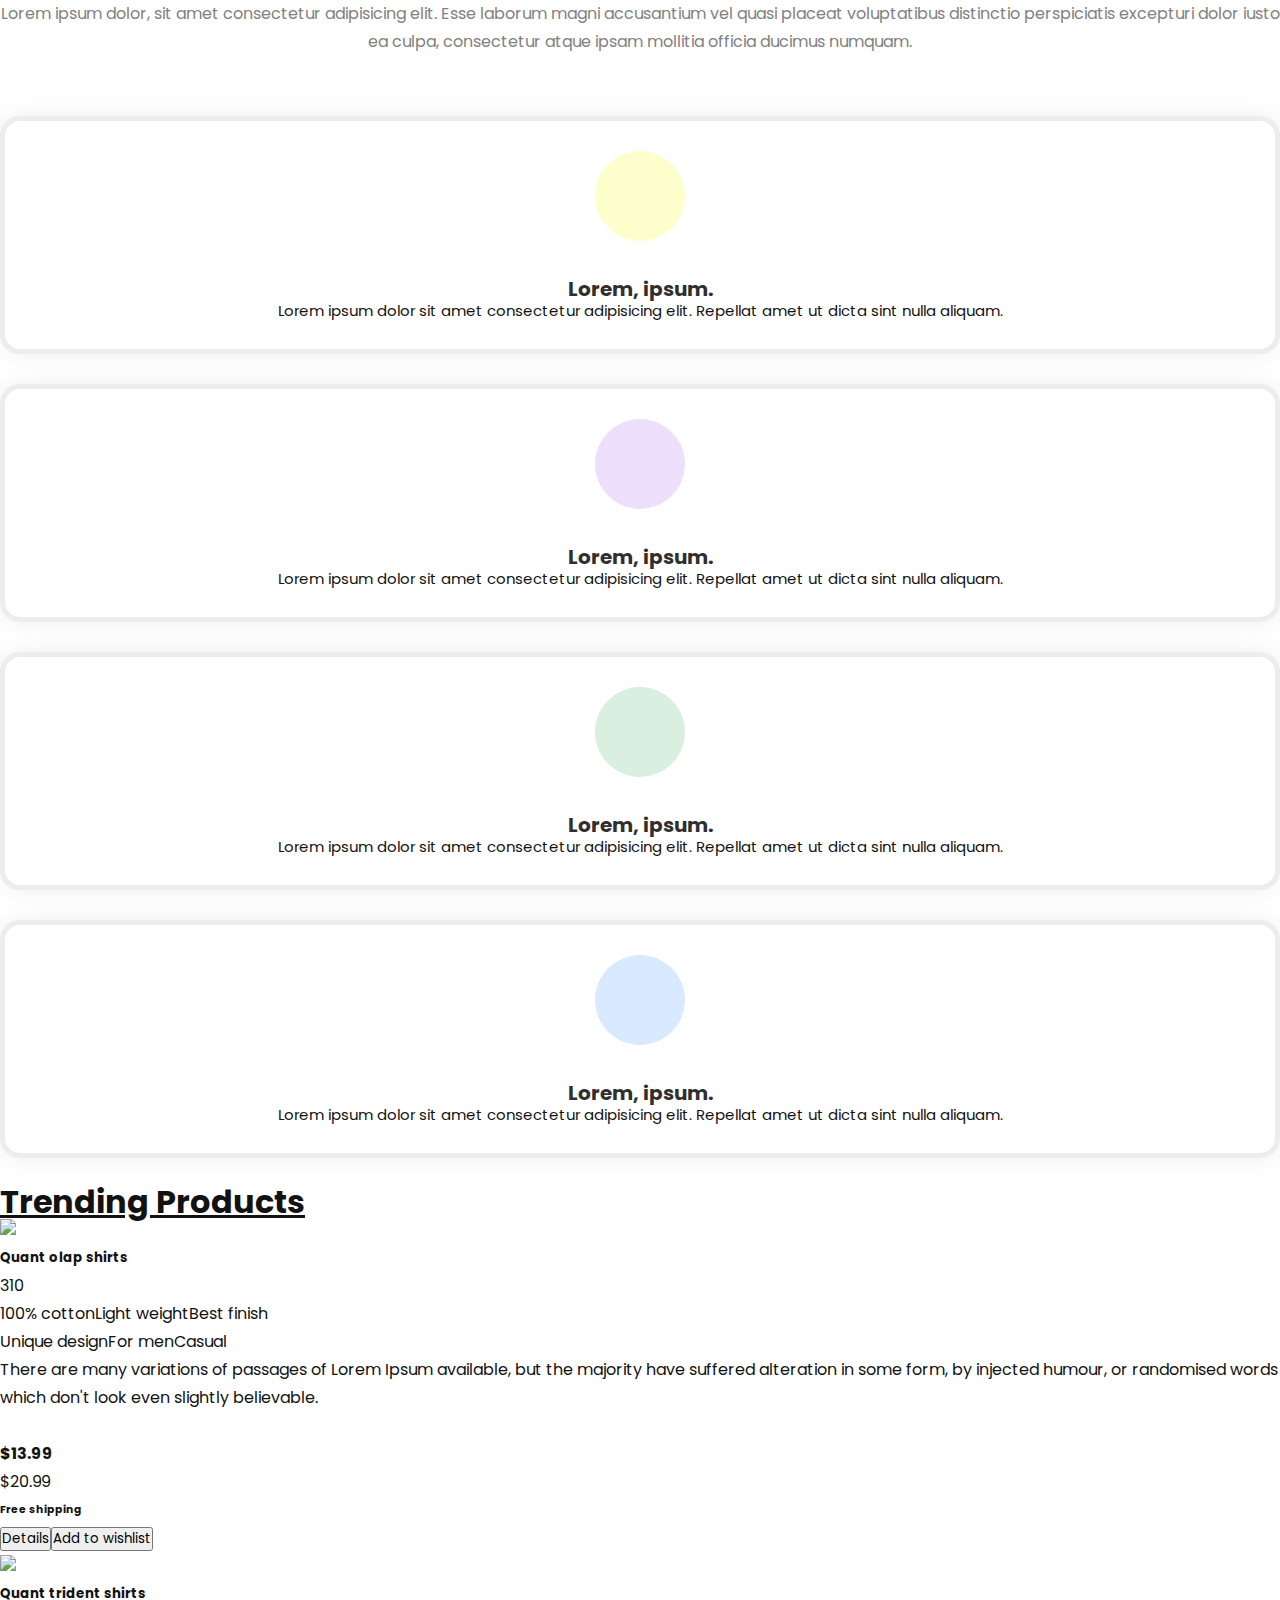
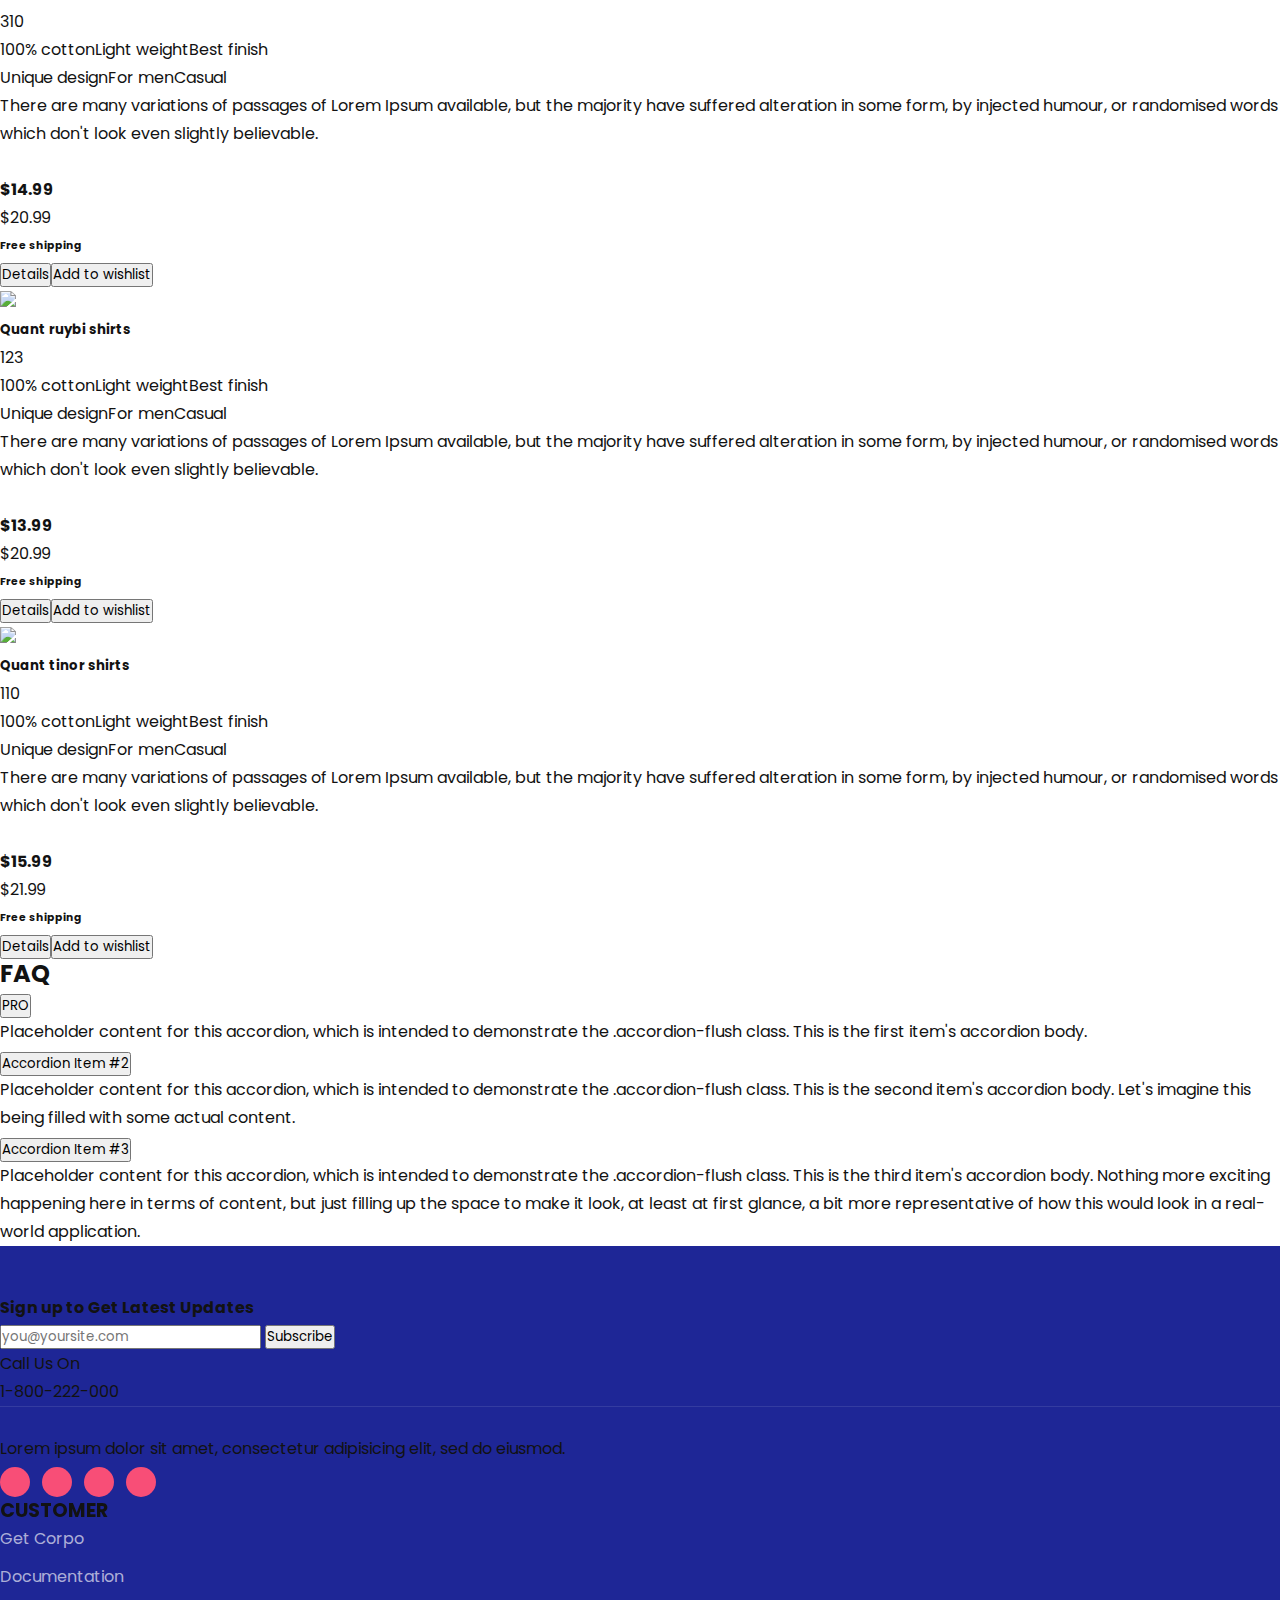
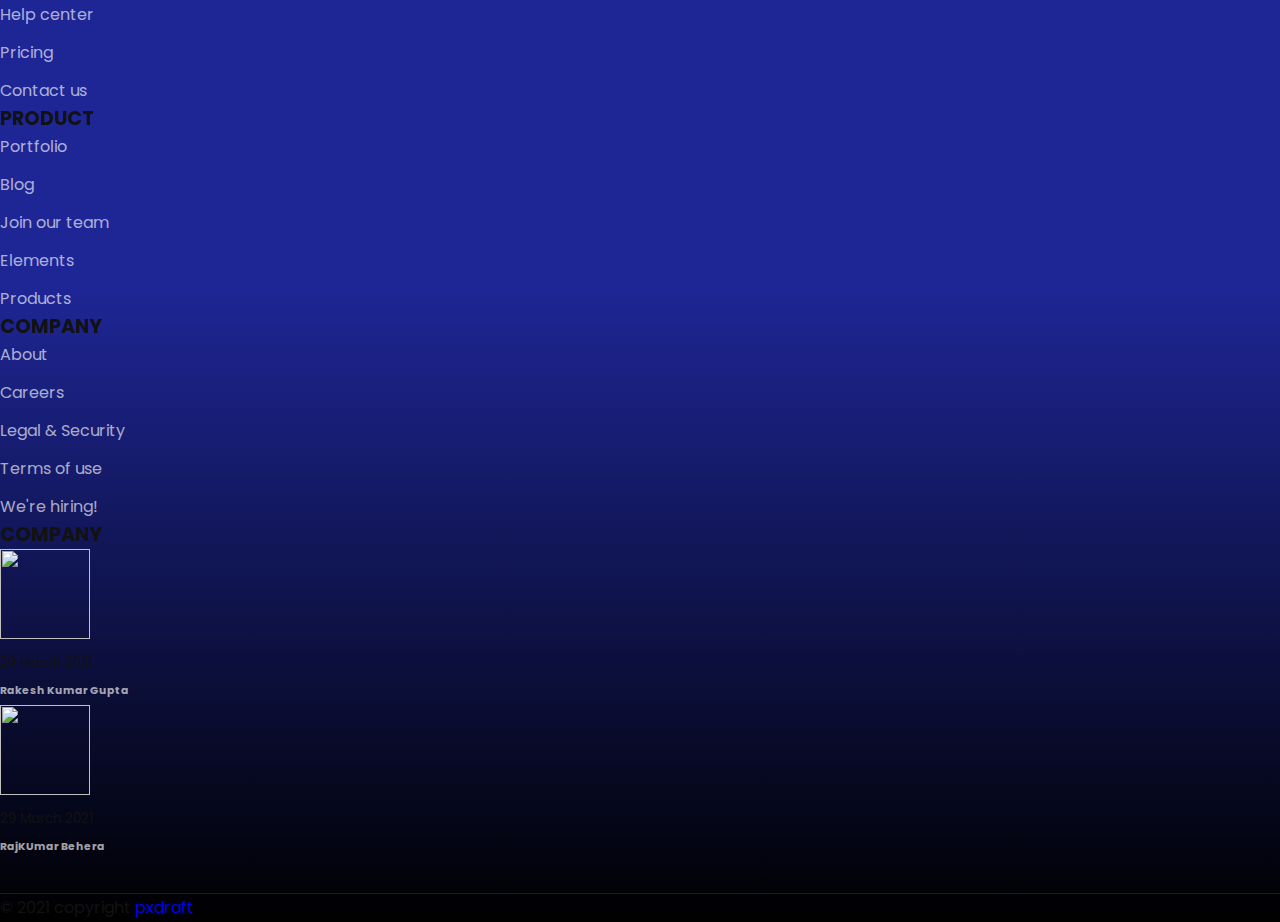
==== commit a0c18c19: "category staged" ====
--- a/indexfirst.htm
+++ b/indexfirst.htm
@@ -23,11 +23,8 @@
 
 
 
-    <!-- ############### Fontawesome CDN ################ -->
-
-    <link rel="stylesheet" href="https://cdnjs.cloudflare.com/ajax/libs/font-awesome/6.4.0/css/all.min.css"
-        integrity="sha512-iecdLmaskl7CVkqkXNQ/ZH/XLlvWZOJyj7Yy7tcenmpD1ypASozpmT/E0iPtmFIB46ZmdtAc9eNBvH0H/ZpiBw=="
-        crossorigin="anonymous" referrerpolicy="no-referrer" />
+
+
 
     <!-- Google Fonts apis -->
     <link rel="preconnect" href="https://fonts.googleapis.com">
@@ -535,7 +532,7 @@
 
 
 
-  
+
 
     </main>
     <footer>
